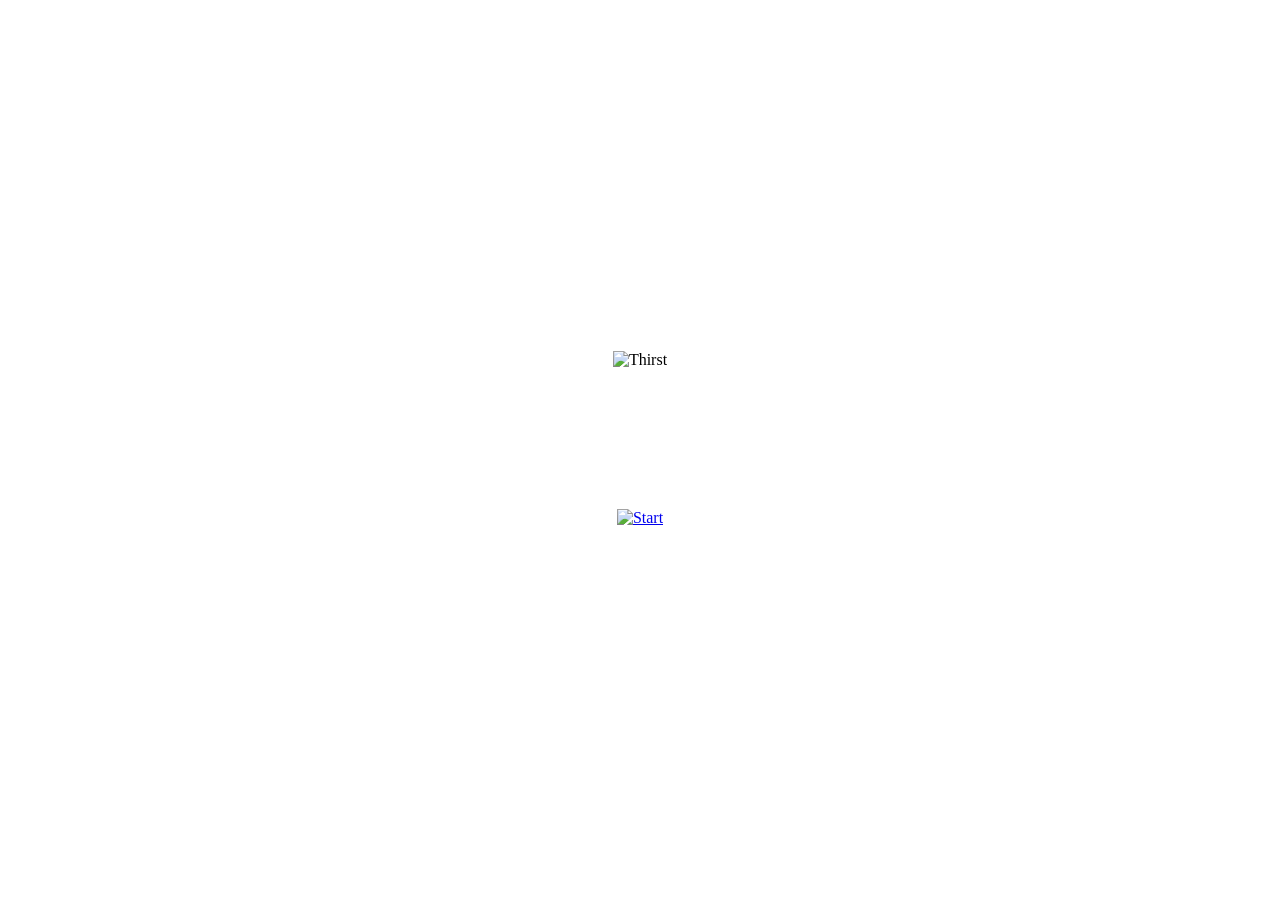
==== index.html @ 01ef24ba "p" ====
<!DOCTYPE html>
<html lang="en">
<head>
  <meta charset="UTF-8" />
  <meta name="viewport" content="width=device-width, initial-scale=1.0" />
  <title>Thirst</title>
  <link rel="stylesheet" href="Assets/resprite-font.css" />
  <style>
    body {
      margin: 0;
      min-height: 100vh;
      display: flex;
      justify-content: center;
      align-items: center;
      background: #fff;
    }

    .hero {
      display: flex;
      flex-direction: column;
      align-items: center;
      gap: 0;
    }

    .page-title {
      max-width: min(80vw, 700px);
      height: auto;
      display: block;
    }

    .sprite {
      width: min(30vw, 180px);
      aspect-ratio: 1 / 1;
      background-image: url("Assets/Pink_01.png");
      background-repeat: no-repeat;
      background-size: cover;
      image-rendering: pixelated;
    }

    .start-button {
      max-width: min(40vw, 260px);
      height: auto;
      display: block;
      cursor: pointer;
      margin-top: -40px;
    }
  </style>
</head>
<body>
  <div class="hero">
    <img class="page-title" src="Assets/Thirst.png" alt="Thirst" />
    <div class="sprite" aria-label="Animated sprite"></div>
    <a href="thirsty.html" aria-label="Go to Thirsty page">
      <img class="start-button" src="Assets/startbutton.png" alt="Start" />
    </a>
  </div>
  <script src="Assets/resprite-font.js"></script>
  <script>
    const sprite = document.querySelector(".sprite");
    const spriteSheet = new Image();
    spriteSheet.src = "Assets/Pink_01.png";

    spriteSheet.onload = () => {
      const frameSize = spriteSheet.naturalHeight;
      const frameCount = Math.max(1, Math.round(spriteSheet.naturalWidth / frameSize));
      let currentFrame = 0;

      sprite.style.backgroundSize = `${frameCount * 100}% 100%`;

      const renderFrame = () => {
        const xOffset = (currentFrame * 100) / Math.max(1, frameCount - 1);
        sprite.style.backgroundPosition = `${xOffset}% 0`;
      };

      renderFrame();
      setInterval(() => {
        currentFrame = (currentFrame + 1) % frameCount;
        renderFrame();
      }, 700);
    };
  </script>
</body>
</html>
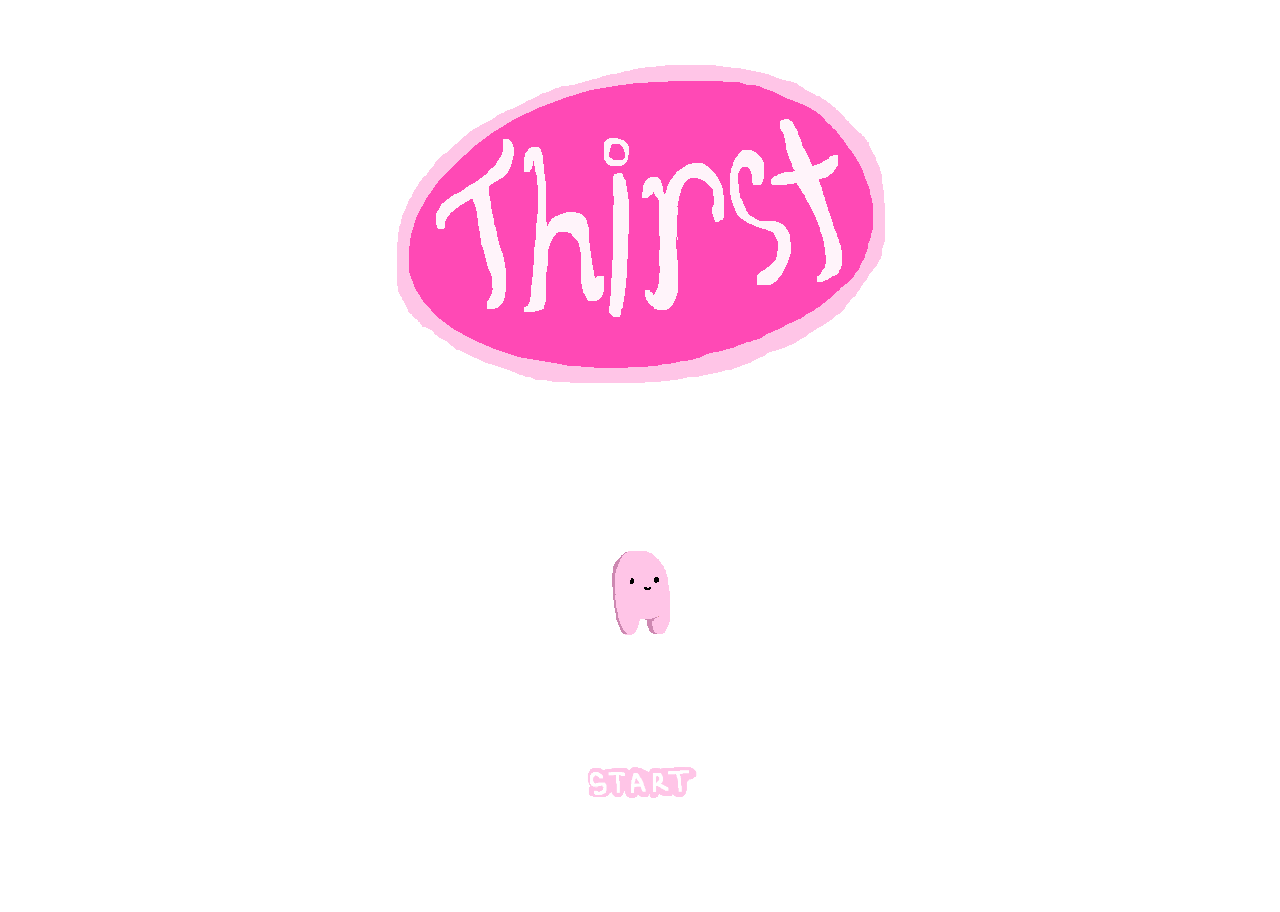
==== commit cd7c32ab: "Update index.html" ====
--- a/index.html
+++ b/index.html
@@ -51,7 +51,7 @@
     <img class="page-title" src="Assets/Thirst.png" alt="Thirst" />
     <div class="sprite" aria-label="Animated sprite"></div>
     <a href="thirsty.html" aria-label="Go to Thirsty page">
-      <img class="start-button" src="Assets/startbutton.png" alt="Start" />
+      <img class="start-button" src="Assets/StartButton.png" alt="Start" />
     </a>
   </div>
   <script src="Assets/resprite-font.js"></script>
--- a/Assets/resprite-font.css
+++ b/Assets/resprite-font.css
@@ -0,0 +1,24 @@
+.resprite-text {
+  --resprite-size: 56px;
+  --resprite-gap: 0.08em;
+  --resprite-space-width: 0.5em;
+  display: inline-flex;
+  align-items: flex-end;
+  gap: var(--resprite-gap);
+  line-height: 1;
+  vertical-align: middle;
+}
+
+.resprite-letter {
+  width: var(--resprite-size);
+  height: var(--resprite-size);
+  object-fit: contain;
+  image-rendering: pixelated;
+  flex: 0 0 auto;
+}
+
+.resprite-space {
+  width: var(--resprite-space-width);
+  height: var(--resprite-size);
+  flex: 0 0 auto;
+}
